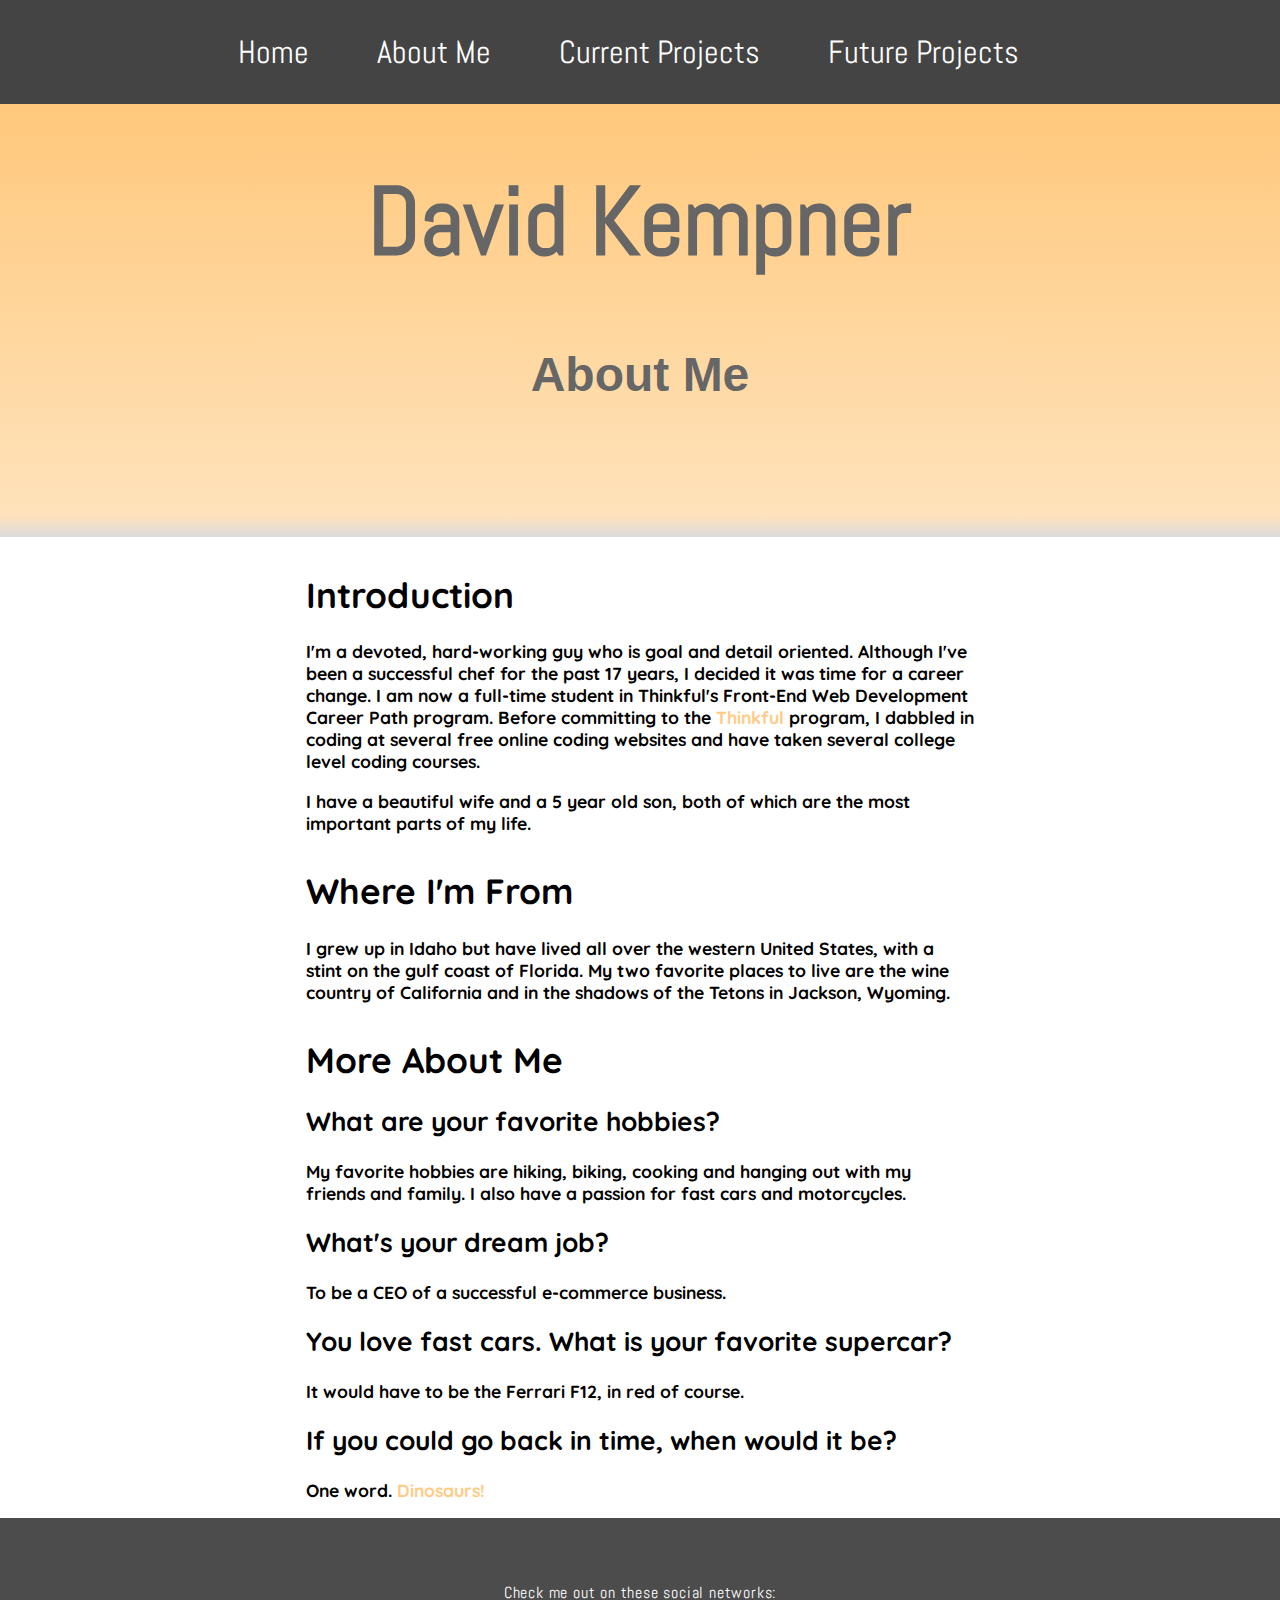
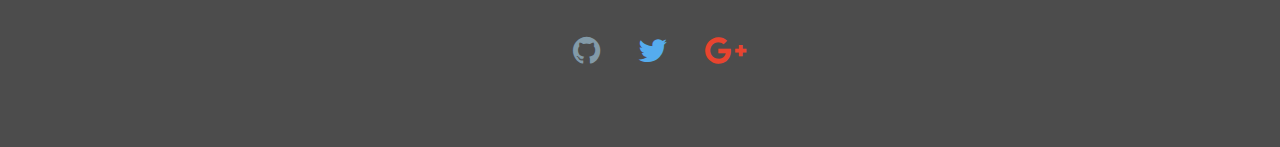
==== aboutme.html @ 9df2436b "new repository" ====
<!DOCTYPE html>
<html>
<head>
  <title>David Kempner-About Me</title>
  <meta charset="UTF-8">
  <link rel="stylesheet" type="text/css" href="css/style.css">
  <link rel="stylesheet" href="http://maxcdn.bootstrapcdn.com/font-awesome/4.3.0/css/font-awesome.min.css">
  <link href='http://fonts.googleapis.com/css?family=Abel' rel='stylesheet' type='text/css'>
  <link href='http://fonts.googleapis.com/css?family=Roboto+Slab' rel='stylesheet' type='text/css'>
  <link href='http://fonts.googleapis.com/css?family=Quicksand' rel='stylesheet' type='text/css'>
</head>
<body>

<nav class="top-navigation">
    <section class="content">
      <ul class="links">
        <a href="index.html"><li>Home</li></a>
        <a href="aboutme.html"><li>About Me</li></a>
        <a href="current.html"><li>Current Projects</li></a>
        <a href="future.html"><li>Future Projects</li></a>
        
      </ul>
    </section>

  </nav>
    <section class="main-content">
      <h1>David Kempner</h1>
      <h2>About Me</h2>
      
    </section>
<section class="introduction-section">
  <h1>Introduction</h1>
  <p>I'm a <strong>devoted</strong>, hard-working guy who is goal and detail oriented. Although I've been a successful chef for the past 17 years, I decided it was time for a career change. I am now a full-time student in Thinkful's Front-End Web Development
    Career Path program. Before committing to the <a href="http://thinkful.com" target="_blank" style="color: #FFCB84; text-decoration: none">Thinkful</a> program, I dabbled in coding at several free online coding websites and have taken several college level coding courses.</p>
  <p> I have a beautiful wife and a 5 year old son, both of which are the most important parts of my life.</p>
</section>
<section class="location-section">
  <h1>Where I'm From</h1>
  <p>I grew up in Idaho but have lived all over the western United States, with a stint on the gulf coast of Florida. My two favorite places to live are the wine country of California and in the shadows of the Tetons in Jackson, Wyoming.</p>
</section>
<section class="questions-section">
  <h1>More About Me</h1>
  <h2>What are your favorite hobbies?</h2>
  <p>My favorite hobbies are hiking, biking, cooking and hanging out with my friends and family. I also have a passion for fast cars and motorcycles.</p>
  <h2>What's your dream job?</h2>
  <p>To be a CEO of a successful e-commerce business.</p>
  <h2>You love fast cars. What is your favorite supercar?</h2>
  <p>It would have to be the Ferrari F12, in red of course.</p>
  <h2>If you could go back in time, when would it be?</h2>
  <p>One word. <a href="http://news.discovery.com/animals/dinosaurs" target="_blank" style="color: #ffcb84; text-decoration: none">Dinosaurs!</a></p>
</section>
<footer class="content-footer">
  <p>Check me out on these social networks:</p>
  <ul class="social">
   <li><a href="https://github.com/dkempner1" target="_blank"><i class="fa fa-github fa-2x" style="color: #829aa8"></i></li>
    <li><a href="https://twitter.com/dkempner1" target="_blank"><i class="fa fa-twitter fa-2x" style="color: #55acee"></i></li>
    <li><a href="https://plus.google.com/111473207449905780551/posts?hl=en" target="_blank"><i class="fa fa-google-plus fa-2x" style="color: #E8442F"></i></li>
  </ul> 
  </footer>

  </body>
 </html>
---- css/style.css ----
body {
	margin: 0 auto;
	
}
.content .links li {
	display: inline-block;
	color: #fff;
	margin-right: 2em;
	font-size: 2em;
}
.top-navigation {
	background-color: #444444;
	padding: 1em 0;
	position: fixed;
  	width: 100%;
  	z-index: 9999;
}

.content, .main-content, .content-footer {
  	text-align: center;
	margin: 0 auto;
	font-family: 'Abel', sans-serif;
}
.content-footer li {
	display: inline-block;
  	padding: 1em;
}
.content-footer  a {
	text-decoration: none;
	color: #fff;
}

.introduction-section,
.location-section,
.questions-section {
  	max-width: 38em;
  	margin-left: auto;
  	margin-right: auto;
  	margin-top: 2em;
	font-family: 'Quicksand', sans-serif;
	font-size: 110%;
	font-weight: bolder;
}

.main-content {
	text-align: center;
	margin: 0 auto;
	font-size: 3em;
	color: #666666;
	padding: 2em 0;
	background: rgba(255,194,110,1);
	background: -moz-linear-gradient(top, rgba(255,194,110,1) 2%, rgba(255,220,171,1) 77%, rgba(255,226,187,1) 96%, rgba(219,219,219,1) 100%);
	background: -webkit-gradient(left top, left bottom, color-stop(2%, rgba(255,194,110,1)), color-stop(77%, rgba(255,220,171,1)), color-stop(96%, rgba(255,226,187,1)), color-stop(100%, rgba(219,219,219,1)));
	background: -webkit-linear-gradient(top, rgba(255,194,110,1) 2%, rgba(255,220,171,1) 77%, rgba(255,226,187,1) 96%, rgba(219,219,219,1) 100%);
	background: -o-linear-gradient(top, rgba(255,194,110,1) 2%, rgba(255,220,171,1) 77%, rgba(255,226,187,1) 96%, rgba(219,219,219,1) 100%);
	background: -ms-linear-gradient(top, rgba(255,194,110,1) 2%, rgba(255,220,171,1) 77%, rgba(255,226,187,1) 96%, rgba(219,219,219,1) 100%);
	background: linear-gradient(to bottom, rgba(255,194,110,1) 2%, rgba(255,220,171,1) 77%, rgba(255,226,187,1) 96%, rgba(219,219,219,1) 100%);
	filter: progid:DXImageTransform.Microsoft.gradient( startColorstr='#ffc26e', endColorstr='#dbdbdb', GradientType=0 );
}

h1 {
	font-size: 2em;

}

.main-content > h2 {
	font-size: 1em;
	font-family: Roboto, sans-serif;
	font-weight: 600;
}
.main-content > img {
	border-radius: 50%;
}
.content-footer {
  	background-color: #4C4C4C;
  	color: #FFFFFF;
  	padding: 3em;
  	font-weight: 300;
  	letter-spacing: 0.05em;
  }
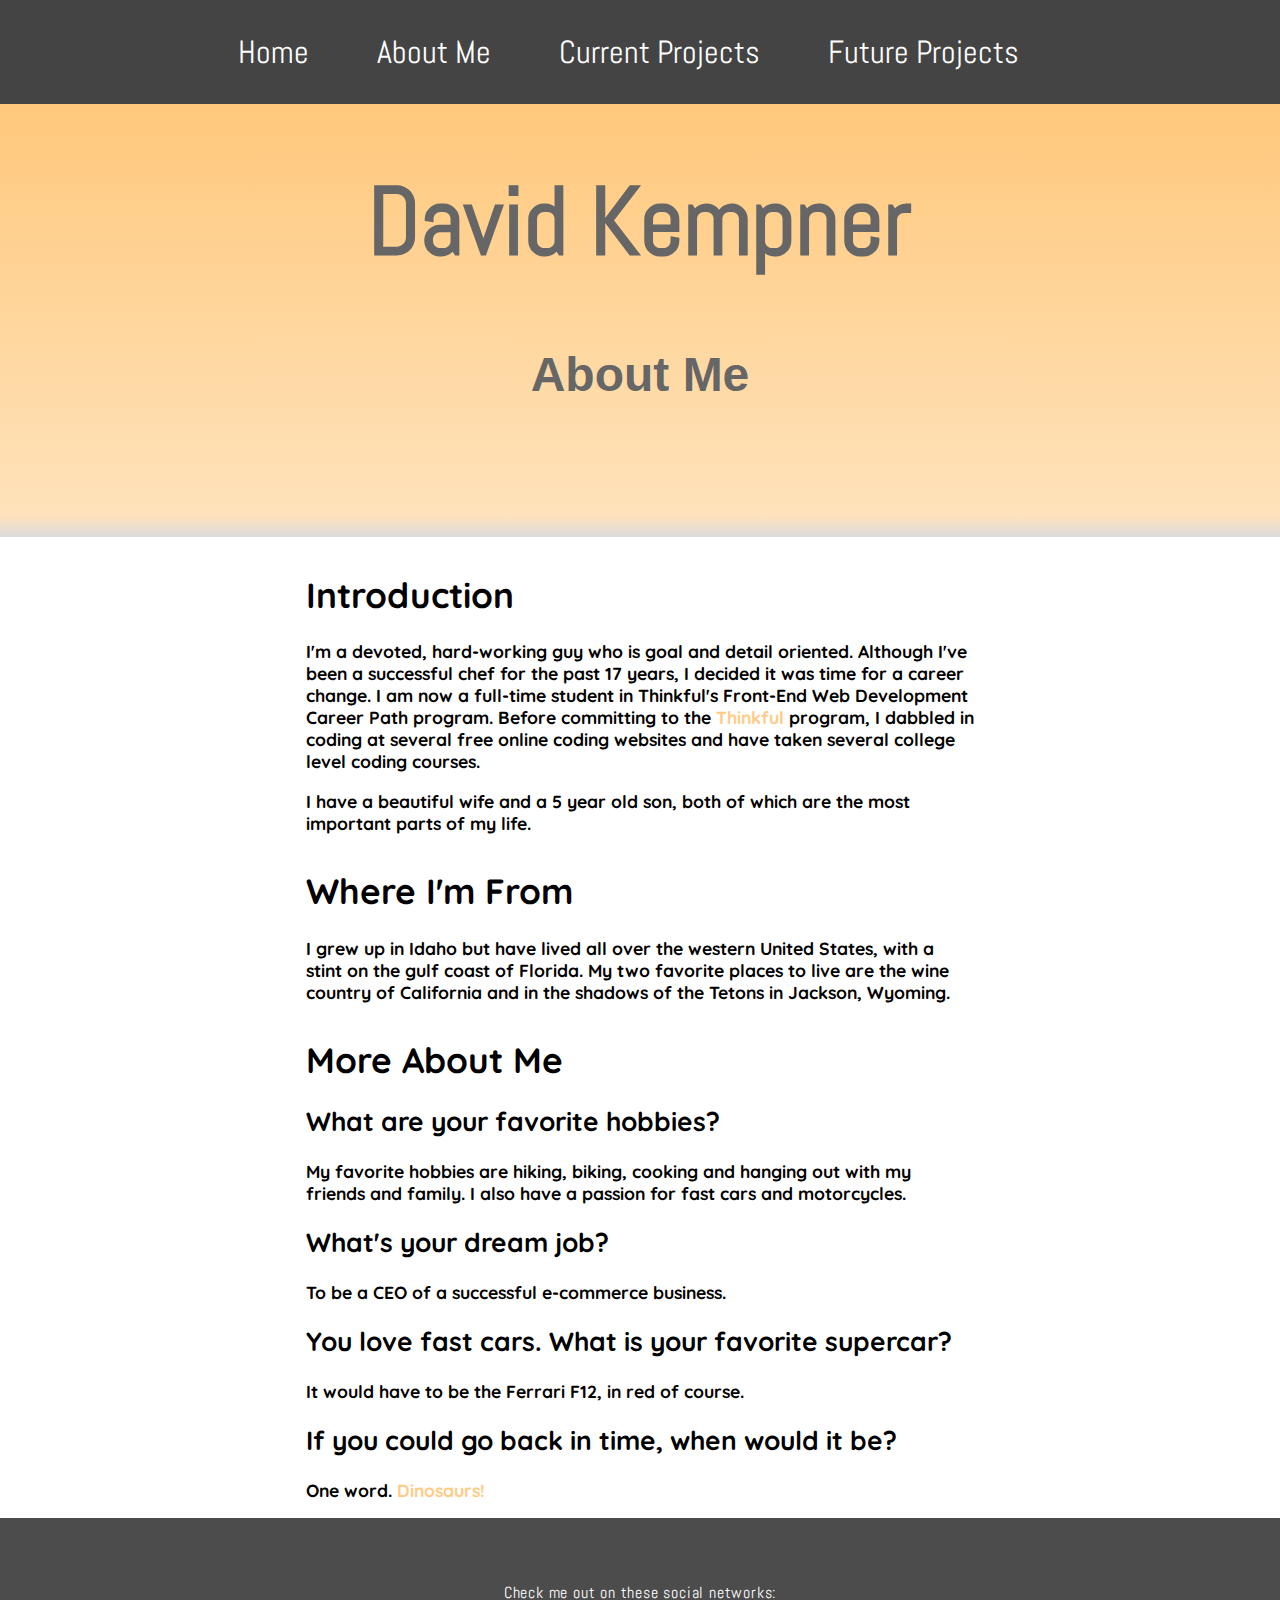
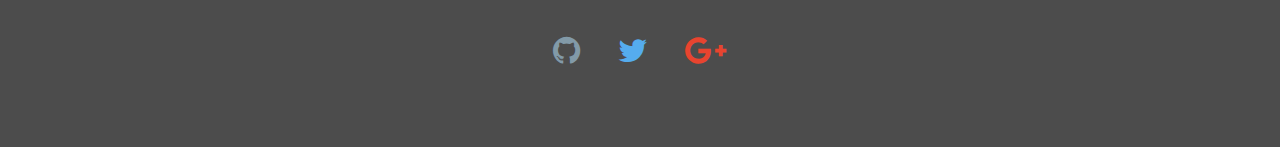
==== commit e4fb0416: "udate" ====
--- a/aboutme.html
+++ b/aboutme.html
@@ -5,7 +5,7 @@
   <title>David Kempner-About Me</title>
   <meta charset="UTF-8">
   <link rel="stylesheet" type="text/css" href="css/style.css">
-  <link rel="stylesheet" href="http://maxcdn.bootstrapcdn.com/font-awesome/4.3.0/css/font-awesome.min.css">
+  <link rel="stylesheet" href="https://maxcdn.bootstrapcdn.com/font-awesome/4.3.0/css/font-awesome.min.css">
   <link href='http://fonts.googleapis.com/css?family=Abel' rel='stylesheet' type='text/css'>
   <link href='http://fonts.googleapis.com/css?family=Roboto+Slab' rel='stylesheet' type='text/css'>
   <link href='http://fonts.googleapis.com/css?family=Quicksand' rel='stylesheet' type='text/css'>
--- a/css/style.css
+++ b/css/style.css
@@ -40,6 +40,7 @@
 	font-family: 'Quicksand', sans-serif;
 	font-size: 110%;
 	font-weight: bolder;
+	
 }
 
 .main-content {
@@ -78,4 +79,26 @@
   	font-weight: 300;
   	letter-spacing: 0.05em;
   }
- 
+
+  ul.social {
+  	padding: 0px;
+  }
+  .projects-content img {
+  	max-width: 100%
+  }
+  #karma {
+  	margin-top: 50px;
+  }
+@media only screen and (max-width: 900px) {
+	
+ 	.top-navigation  {
+    	font-size: .50em;
+  }
+  
+}
+@media only screen and (max-width: 700px) {
+	.introduction-section, .location-section, .questions-section {
+		padding: 0 5%;
+	}
+}
+
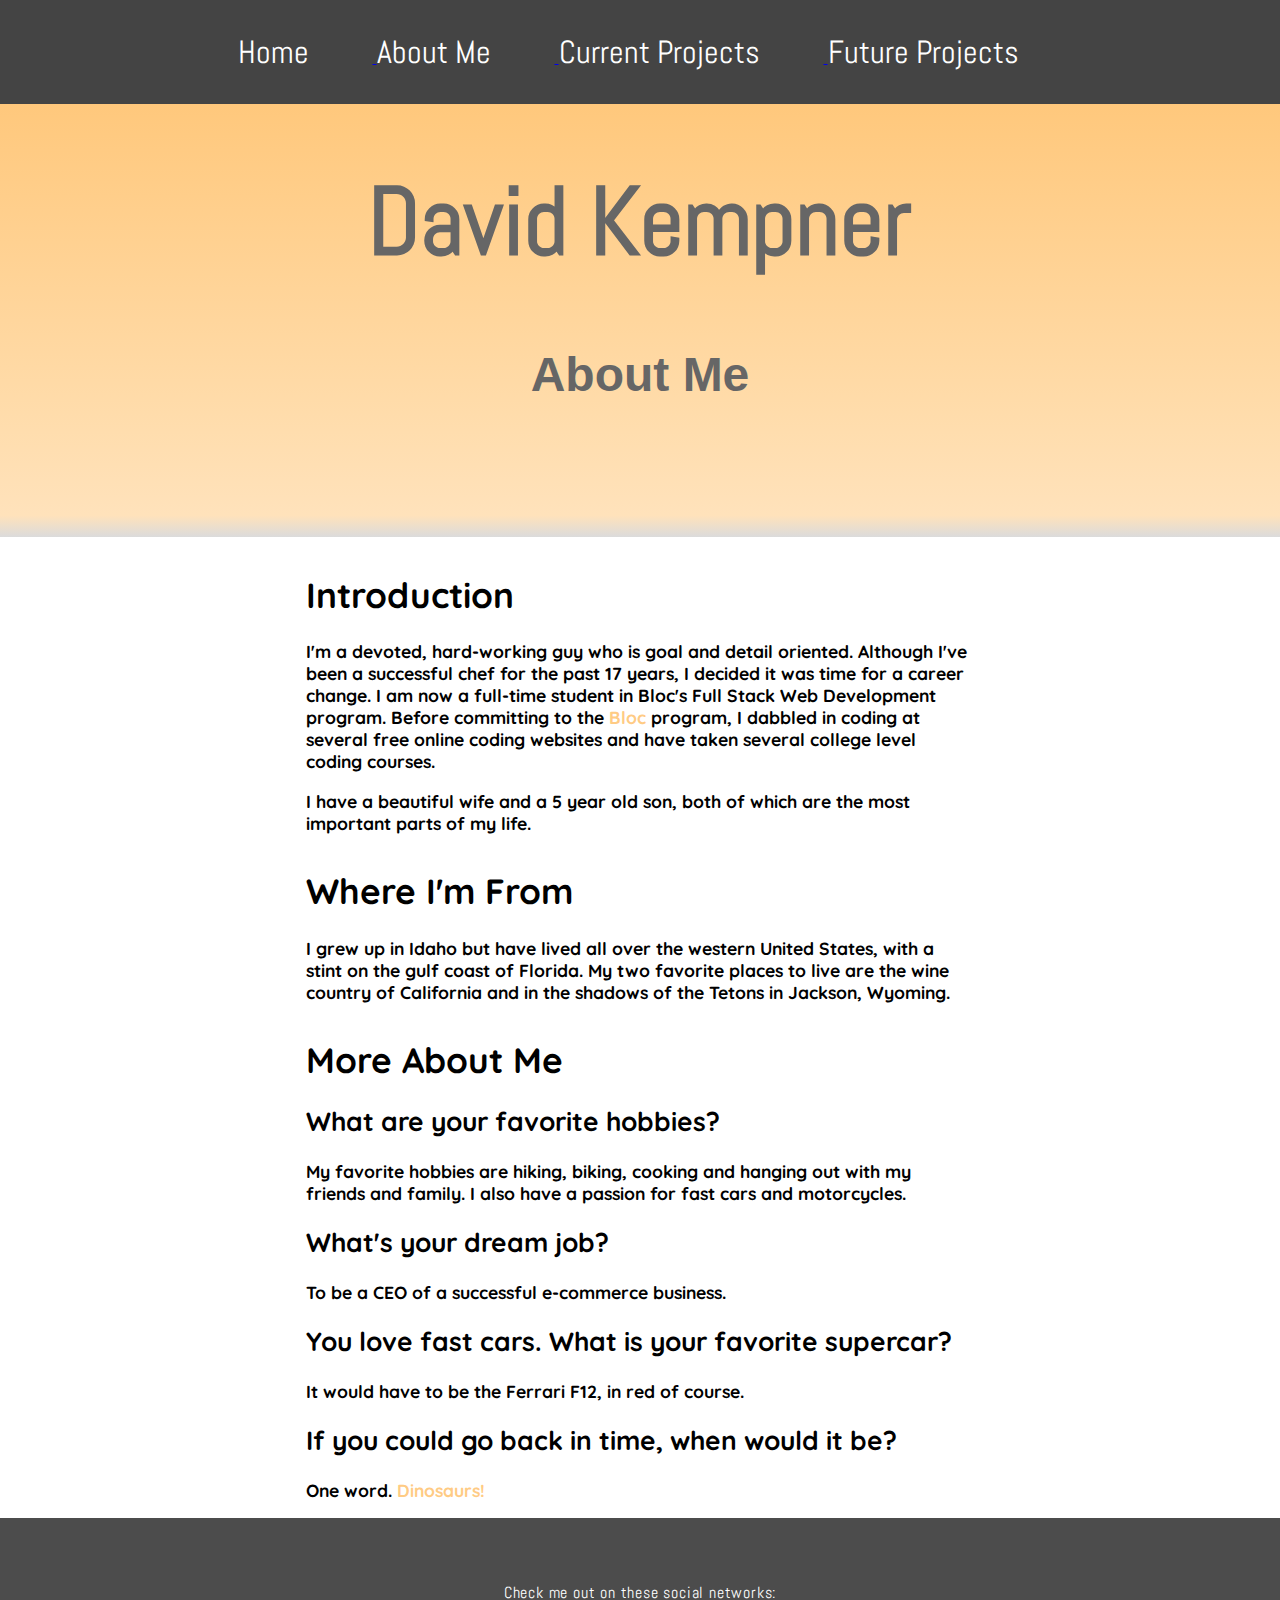
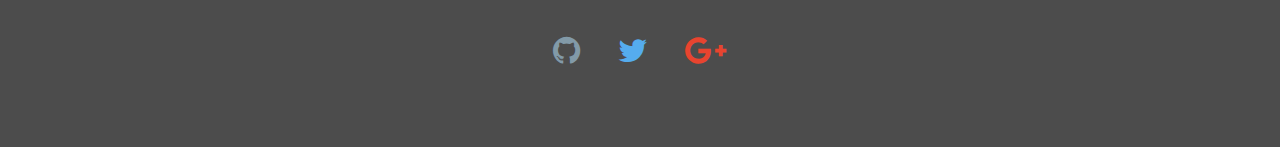
==== commit 9ef4b417: "updated personal info and current projects" ====
--- a/aboutme.html
+++ b/aboutme.html
@@ -1,63 +1,72 @@
-
 <!DOCTYPE html>
 <html>
-<head>
-  <title>David Kempner-About Me</title>
-  <meta charset="UTF-8">
-  <link rel="stylesheet" type="text/css" href="css/style.css">
-  <link rel="stylesheet" href="https://maxcdn.bootstrapcdn.com/font-awesome/4.3.0/css/font-awesome.min.css">
-  <link href='http://fonts.googleapis.com/css?family=Abel' rel='stylesheet' type='text/css'>
-  <link href='http://fonts.googleapis.com/css?family=Roboto+Slab' rel='stylesheet' type='text/css'>
-  <link href='http://fonts.googleapis.com/css?family=Quicksand' rel='stylesheet' type='text/css'>
-</head>
-<body>
 
-<nav class="top-navigation">
-    <section class="content">
-      <ul class="links">
-        <a href="index.html"><li>Home</li></a>
-        <a href="aboutme.html"><li>About Me</li></a>
-        <a href="current.html"><li>Current Projects</li></a>
-        <a href="future.html"><li>Future Projects</li></a>
-        
-      </ul>
-    </section>
+  <head>
+    <title>David Kempner-About Me</title>
+    <meta charset="UTF-8">
+    <link rel="stylesheet" type="text/css" href="css/style.css">
+    <link rel="stylesheet" href="https://maxcdn.bootstrapcdn.com/font-awesome/4.3.0/css/font-awesome.min.css">
+    <link href='http://fonts.googleapis.com/css?family=Abel' rel='stylesheet' type='text/css'>
+    <link href='http://fonts.googleapis.com/css?family=Roboto+Slab' rel='stylesheet' type='text/css'>
+    <link href='http://fonts.googleapis.com/css?family=Quicksand' rel='stylesheet' type='text/css'>
+  </head>
 
-  </nav>
+  <body>
+
+    <nav class="top-navigation">
+      <section class="content">
+        <ul class="links">
+          <a href="index.html">
+            <li>Home</li>
+          </a>
+          <a href="aboutme.html">
+            <li>About Me</li>
+          </a>
+          <a href="current.html">
+            <li>Current Projects</li>
+          </a>
+          <a href="future.html">
+            <li>Future Projects</li>
+          </a>
+
+        </ul>
+      </section>
+
+    </nav>
     <section class="main-content">
       <h1>David Kempner</h1>
       <h2>About Me</h2>
-      
+
     </section>
-<section class="introduction-section">
-  <h1>Introduction</h1>
-  <p>I'm a <strong>devoted</strong>, hard-working guy who is goal and detail oriented. Although I've been a successful chef for the past 17 years, I decided it was time for a career change. I am now a full-time student in Thinkful's Front-End Web Development
-    Career Path program. Before committing to the <a href="http://thinkful.com" target="_blank" style="color: #FFCB84; text-decoration: none">Thinkful</a> program, I dabbled in coding at several free online coding websites and have taken several college level coding courses.</p>
-  <p> I have a beautiful wife and a 5 year old son, both of which are the most important parts of my life.</p>
-</section>
-<section class="location-section">
-  <h1>Where I'm From</h1>
-  <p>I grew up in Idaho but have lived all over the western United States, with a stint on the gulf coast of Florida. My two favorite places to live are the wine country of California and in the shadows of the Tetons in Jackson, Wyoming.</p>
-</section>
-<section class="questions-section">
-  <h1>More About Me</h1>
-  <h2>What are your favorite hobbies?</h2>
-  <p>My favorite hobbies are hiking, biking, cooking and hanging out with my friends and family. I also have a passion for fast cars and motorcycles.</p>
-  <h2>What's your dream job?</h2>
-  <p>To be a CEO of a successful e-commerce business.</p>
-  <h2>You love fast cars. What is your favorite supercar?</h2>
-  <p>It would have to be the Ferrari F12, in red of course.</p>
-  <h2>If you could go back in time, when would it be?</h2>
-  <p>One word. <a href="http://news.discovery.com/animals/dinosaurs" target="_blank" style="color: #ffcb84; text-decoration: none">Dinosaurs!</a></p>
-</section>
-<footer class="content-footer">
-  <p>Check me out on these social networks:</p>
-  <ul class="social">
-   <li><a href="https://github.com/dkempner1" target="_blank"><i class="fa fa-github fa-2x" style="color: #829aa8"></i></li>
-    <li><a href="https://twitter.com/dkempner1" target="_blank"><i class="fa fa-twitter fa-2x" style="color: #55acee"></i></li>
-    <li><a href="https://plus.google.com/111473207449905780551/posts?hl=en" target="_blank"><i class="fa fa-google-plus fa-2x" style="color: #E8442F"></i></li>
-  </ul> 
-  </footer>
-
+    <section class="introduction-section">
+      <h1>Introduction</h1>
+      <p>I'm a
+        <strong>devoted</strong>, hard-working guy who is goal and detail oriented. Although I've been a successful chef for the past 17 years, I decided it was time for a career change. I am now a full-time student in Bloc's Full Stack Web Development program. Before committing to the <a href="http://bloc.io" target="_blank" style="color: #FFCB84; text-decoration: none">Bloc</a> program, I dabbled in coding at several free online coding websites and have taken several college
+        level coding courses.</p>
+      <p> I have a beautiful wife and a 5 year old son, both of which are the most important parts of my life.</p>
+    </section>
+    <section class="location-section">
+      <h1>Where I'm From</h1>
+      <p>I grew up in Idaho but have lived all over the western United States, with a stint on the gulf coast of Florida. My two favorite places to live are the wine country of California and in the shadows of the Tetons in Jackson, Wyoming.</p>
+    </section>
+    <section class="questions-section">
+      <h1>More About Me</h1>
+      <h2>What are your favorite hobbies?</h2>
+      <p>My favorite hobbies are hiking, biking, cooking and hanging out with my friends and family. I also have a passion for fast cars and motorcycles.</p>
+      <h2>What's your dream job?</h2>
+      <p>To be a CEO of a successful e-commerce business.</p>
+      <h2>You love fast cars. What is your favorite supercar?</h2>
+      <p>It would have to be the Ferrari F12, in red of course.</p>
+      <h2>If you could go back in time, when would it be?</h2>
+      <p>One word. <a href="http://news.discovery.com/animals/dinosaurs" target="_blank" style="color: #ffcb84; text-decoration: none">Dinosaurs!</a></p>
+    </section>
+    <footer class="content-footer">
+      <p>Check me out on these social networks:</p>
+      <ul class="social">
+        <li><a href="https://github.com/dkempner1" target="_blank"><i class="fa fa-github fa-2x" style="color: #829aa8"></i></li>
+        <li><a href="https://twitter.com/dkempner1" target="_blank"><i class="fa fa-twitter fa-2x" style="color: #55acee"></i></li>
+        <li><a href="https://plus.google.com/100279227370647011581/posts/p/pub?hl=en" target="_blank"><i class="fa fa-google-plus fa-2x" style="color: #E8442F"></i></li>
+      </ul>
+    </footer>
   </body>
- </html>+</html>
--- a/css/style.css
+++ b/css/style.css
@@ -1,6 +1,6 @@
 body {
 	margin: 0 auto;
-	
+
 }
 .content .links li {
 	display: inline-block;
@@ -30,6 +30,11 @@
 	color: #fff;
 }
 
+.projects p {
+	font-style: italic;
+	font-size: .5em;
+}
+
 .introduction-section,
 .location-section,
 .questions-section {
@@ -40,7 +45,7 @@
 	font-family: 'Quicksand', sans-serif;
 	font-size: 110%;
 	font-weight: bolder;
-	
+
 }
 
 .main-content {
@@ -88,17 +93,17 @@
   }
   #karma {
   	margin-top: 50px;
+		margin-bottom: 30px;
   }
 @media only screen and (max-width: 900px) {
-	
+
  	.top-navigation  {
     	font-size: .50em;
   }
-  
+
 }
 @media only screen and (max-width: 700px) {
 	.introduction-section, .location-section, .questions-section {
 		padding: 0 5%;
 	}
 }
-
